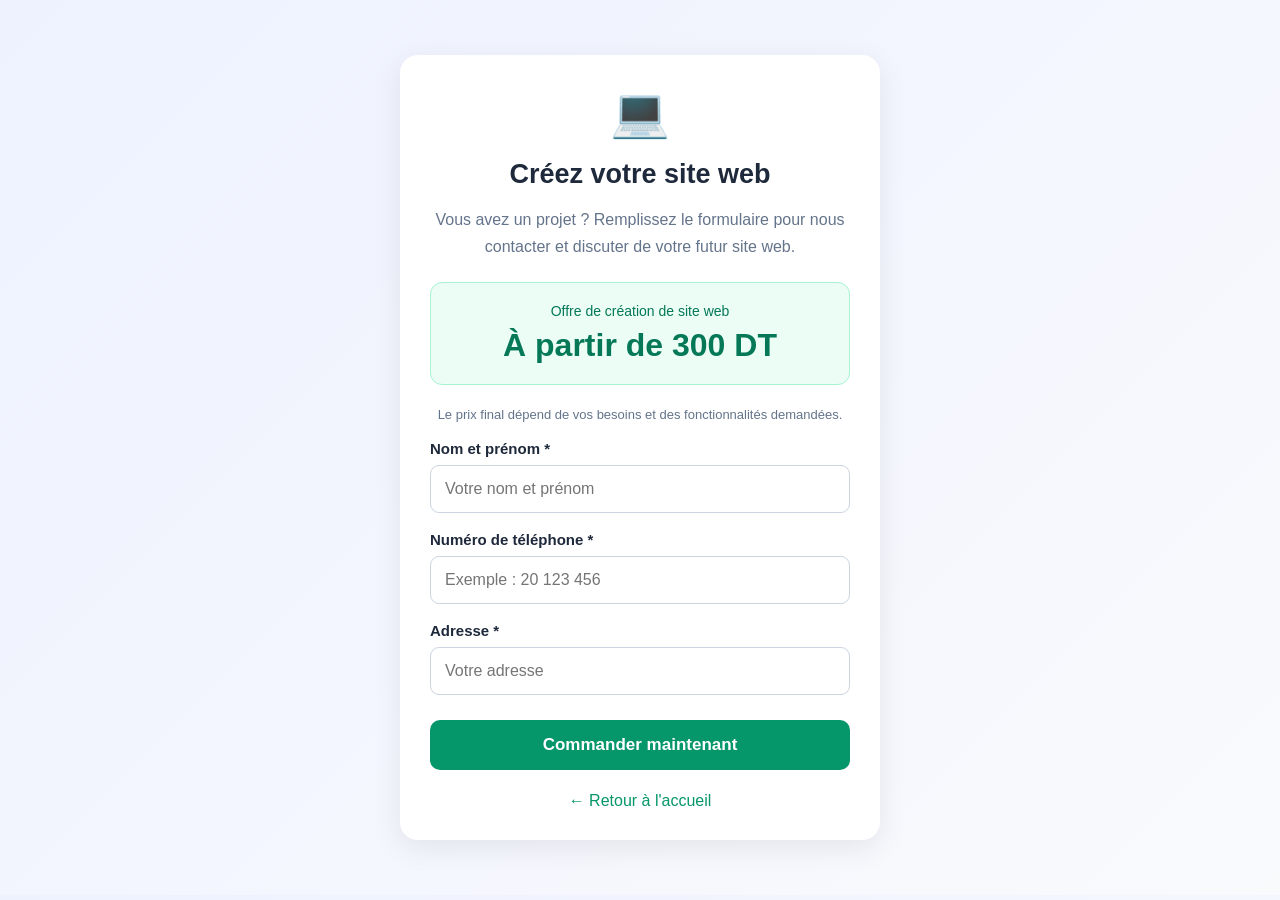
==== commande.html @ 0cea4aa4 "Create commande.html" ====
<!DOCTYPE html>
<html lang="fr">
<head>
  <meta charset="UTF-8">
  <meta name="viewport" content="width=device-width, initial-scale=1.0">
  <title>Commander un site web</title>

  <style>
    * {
      box-sizing: border-box;
    }

    body {
      margin: 0;
      padding: 20px;
      font-family: Arial, sans-serif;
      background: linear-gradient(135deg, #eef2ff, #f8fafc);
      color: #1e293b;
    }

    .container {
      max-width: 480px;
      margin: 35px auto;
      padding: 30px;
      background: white;
      border-radius: 18px;
      box-shadow: 0 8px 30px rgba(0, 0, 0, 0.08);
    }

    .icon {
      text-align: center;
      font-size: 48px;
    }

    h1 {
      text-align: center;
      font-size: 27px;
      margin-bottom: 12px;
    }

    .description {
      text-align: center;
      color: #64748b;
      line-height: 1.7;
    }

    .price {
      margin: 22px 0;
      padding: 20px;
      background: #ecfdf5;
      border: 1px solid #a7f3d0;
      border-radius: 12px;
      text-align: center;
    }

    .price span {
      display: block;
      color: #047857;
      font-size: 14px;
    }

    .price strong {
      display: block;
      margin-top: 8px;
      color: #047857;
      font-size: 32px;
    }

    .note {
      font-size: 13px;
      color: #64748b;
      text-align: center;
    }

    label {
      display: block;
      margin-top: 18px;
      margin-bottom: 8px;
      font-weight: bold;
      font-size: 15px;
    }

    input {
      display: block;
      width: 100%;
      padding: 14px;
      border: 1px solid #cbd5e1;
      border-radius: 9px;
      font-size: 16px;
      outline: none;
    }

    input:focus {
      border-color: #059669;
      box-shadow: 0 0 0 3px #05966920;
    }

    button {
      display: block;
      width: 100%;
      margin-top: 25px;
      padding: 15px;
      border: none;
      border-radius: 10px;
      background: #059669;
      color: white;
      font-size: 17px;
      font-weight: bold;
      cursor: pointer;
    }

    button:hover {
      background: #047857;
    }

    .back {
      display: block;
      margin-top: 22px;
      text-align: center;
      text-decoration: none;
      color: #059669;
    }

    .back:hover {
      text-decoration: underline;
    }

    @media (max-width: 400px) {
      .container {
        padding: 22px;
      }

      h1 {
        font-size: 23px;
      }
    }
  </style>
</head>

<body>

  <main class="container">

    <div class="icon">💻</div>

    <h1>Créez votre site web</h1>

    <p class="description">
      Vous avez un projet ?
      Remplissez le formulaire pour nous contacter
      et discuter de votre futur site web.
    </p>

    <div class="price">
      <span>Offre de création de site web</span>
      <strong>À partir de 300 DT</strong>
    </div>

    <p class="note">
      Le prix final dépend de vos besoins et des fonctionnalités demandées.
    </p>

    <form
      action="https://formspree.io/f/mbgdkabo"
      method="POST"
    >

      <input
        type="hidden"
        name="Objet"
        value="Nouvelle demande de création de site web"
      >

      <label for="nom">Nom et prénom *</label>
      <input
        type="text"
        id="nom"
        name="Nom et prénom"
        placeholder="Votre nom et prénom"
        autocomplete="name"
        required
      >

      <label for="telephone">Numéro de téléphone *</label>
      <input
        type="tel"
        id="telephone"
        name="Téléphone"
        placeholder="Exemple : 20 123 456"
        autocomplete="tel"
        required
      >

      <label for="adresse">Adresse *</label>
      <input
        type="text"
        id="adresse"
        name="Adresse"
        placeholder="Votre adresse"
        autocomplete="street-address"
        required
      >

      <button type="submit">
        Commander maintenant
      </button>

    </form>

    <a class="back" href="index.html">
      ← Retour à l'accueil
    </a>

  </main>

</body>
</html>
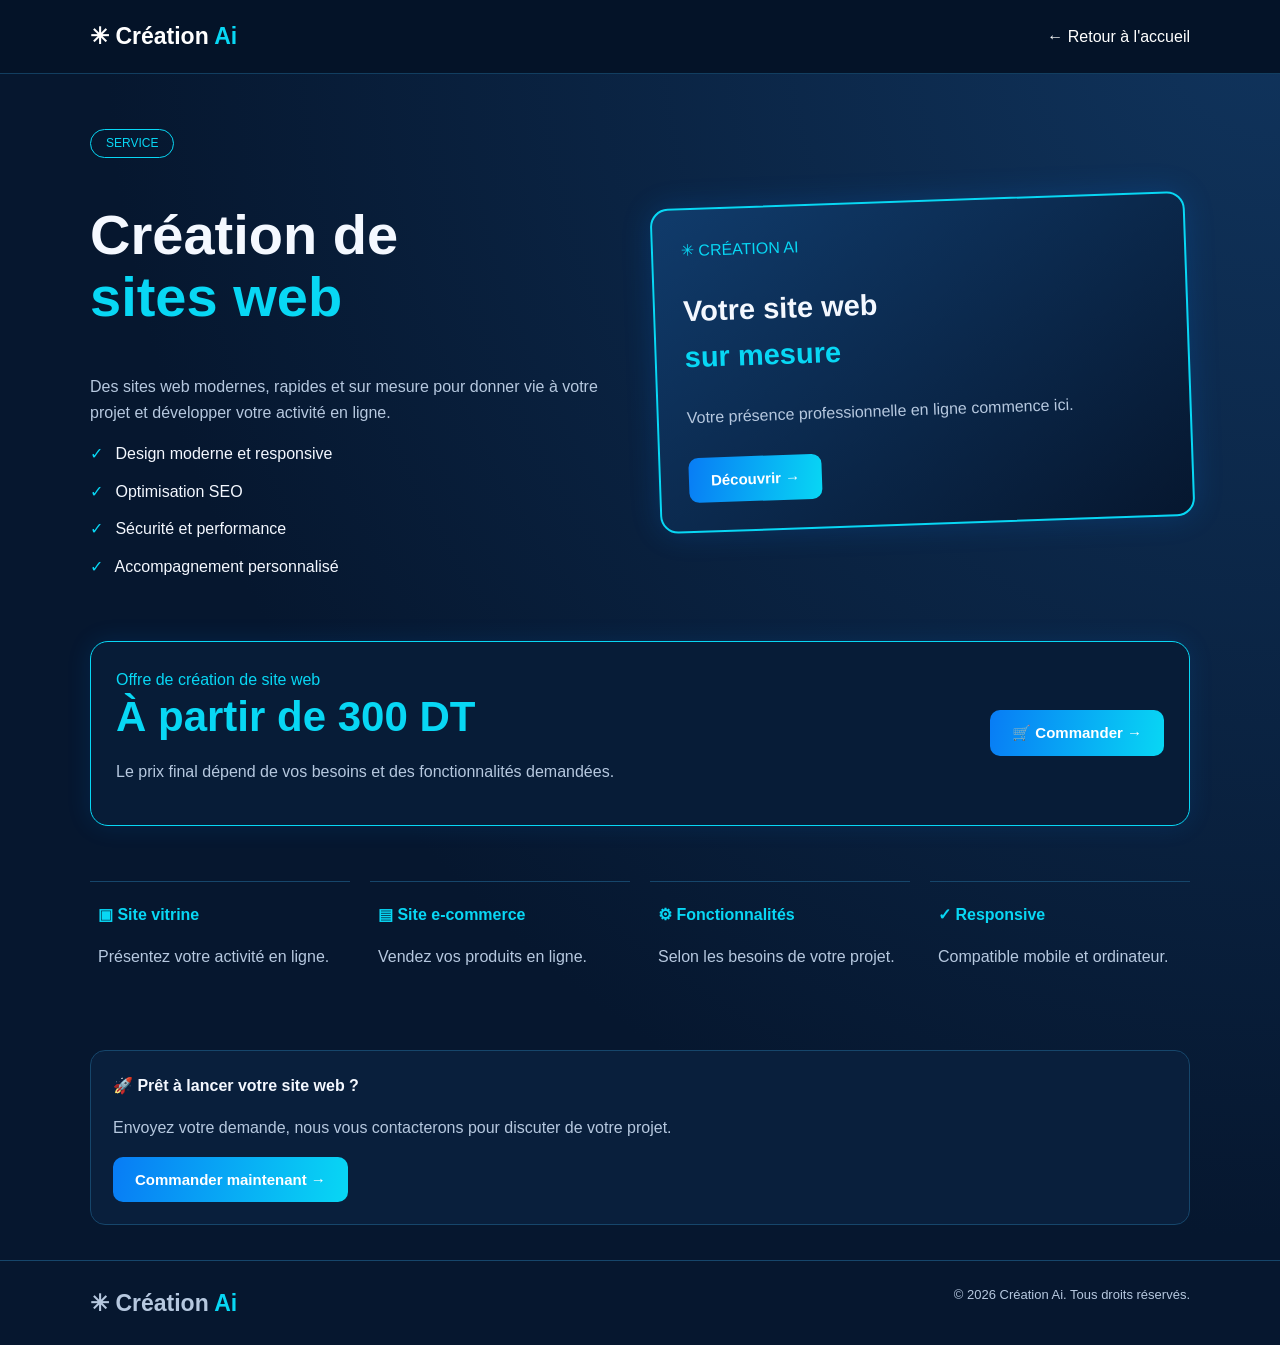
==== commit 1661c0e7: "Update commande.html" ====
--- a/commande.html
+++ b/commande.html
@@ -2,217 +2,389 @@
 <!DOCTYPE html>
 <html lang="fr">
 <head>
-  <meta charset="UTF-8">
-  <meta name="viewport" content="width=device-width, initial-scale=1.0">
-  <title>Commander un site web</title>
-
-  <style>
-    * {
-      box-sizing: border-box;
-    }
-
-    body {
-      margin: 0;
-      padding: 20px;
-      font-family: Arial, sans-serif;
-      background: linear-gradient(135deg, #eef2ff, #f8fafc);
-      color: #1e293b;
-    }
-
-    .container {
-      max-width: 480px;
-      margin: 35px auto;
-      padding: 30px;
-      background: white;
-      border-radius: 18px;
-      box-shadow: 0 8px 30px rgba(0, 0, 0, 0.08);
-    }
-
-    .icon {
-      text-align: center;
-      font-size: 48px;
-    }
-
-    h1 {
-      text-align: center;
-      font-size: 27px;
-      margin-bottom: 12px;
-    }
-
-    .description {
-      text-align: center;
-      color: #64748b;
-      line-height: 1.7;
-    }
-
-    .price {
-      margin: 22px 0;
-      padding: 20px;
-      background: #ecfdf5;
-      border: 1px solid #a7f3d0;
-      border-radius: 12px;
-      text-align: center;
-    }
-
-    .price span {
-      display: block;
-      color: #047857;
-      font-size: 14px;
-    }
-
-    .price strong {
-      display: block;
-      margin-top: 8px;
-      color: #047857;
-      font-size: 32px;
-    }
-
-    .note {
-      font-size: 13px;
-      color: #64748b;
-      text-align: center;
-    }
-
-    label {
-      display: block;
-      margin-top: 18px;
-      margin-bottom: 8px;
-      font-weight: bold;
-      font-size: 15px;
-    }
-
-    input {
-      display: block;
-      width: 100%;
-      padding: 14px;
-      border: 1px solid #cbd5e1;
-      border-radius: 9px;
-      font-size: 16px;
-      outline: none;
-    }
-
-    input:focus {
-      border-color: #059669;
-      box-shadow: 0 0 0 3px #05966920;
-    }
-
-    button {
-      display: block;
-      width: 100%;
-      margin-top: 25px;
-      padding: 15px;
-      border: none;
-      border-radius: 10px;
-      background: #059669;
-      color: white;
-      font-size: 17px;
-      font-weight: bold;
-      cursor: pointer;
-    }
-
-    button:hover {
-      background: #047857;
-    }
-
-    .back {
-      display: block;
-      margin-top: 22px;
-      text-align: center;
-      text-decoration: none;
-      color: #059669;
-    }
-
-    .back:hover {
-      text-decoration: underline;
-    }
-
-    @media (max-width: 400px) {
-      .container {
-        padding: 22px;
-      }
-
-      h1 {
-        font-size: 23px;
-      }
-    }
-  </style>
+<meta charset="UTF-8">
+<meta name="viewport" content="width=device-width, initial-scale=1.0">
+<meta name="theme-color" content="#06172f">
+<title>Création de sites web | Création Ai</title>
+
+<style>
+:root {
+  --bg: #06172f;
+  --panel: #0a2140;
+  --cyan: #08d7f4;
+  --blue: #087cf5;
+  --text: #f4f8ff;
+  --muted: #b6c8df;
+}
+* { box-sizing: border-box; }
+body {
+  margin: 0;
+  font-family: Arial, sans-serif;
+  color: var(--text);
+  background: radial-gradient(ellipse at top right, #10345d, var(--bg) 65%);
+  line-height: 1.6;
+}
+.container { width: min(1100px, 92%); margin: auto; }
+header {
+  background: #041328;
+  border-bottom: 1px solid #123e60;
+  padding: 18px 0;
+}
+nav {
+  display: flex;
+  align-items: center;
+  justify-content: space-between;
+  gap: 12px;
+  flex-wrap: wrap;
+}
+.logo { font-size: 23px; font-weight: bold; }
+.logo span, .cyan { color: var(--cyan); }
+nav a { color: white; text-decoration: none; }
+.hero {
+  display: grid;
+  grid-template-columns: 1fr 1fr;
+  align-items: center;
+  gap: 30px;
+  padding: 55px 0 35px;
+}
+.tag {
+  display: inline-block;
+  border: 1px solid var(--cyan);
+  border-radius: 30px;
+  padding: 4px 15px;
+  color: var(--cyan);
+  font-size: 12px;
+}
+h1 { font-size: clamp(36px, 5vw, 56px); line-height: 1.1; }
+h1 span { color: var(--cyan); }
+p { color: var(--muted); }
+ul { list-style: none; padding: 0; }
+li { margin: 12px 0; }
+.check { color: var(--cyan); margin-right: 8px; }
+.device {
+  border: 2px solid var(--cyan);
+  border-radius: 18px;
+  padding: 28px;
+  min-height: 250px;
+  background: linear-gradient(145deg, #103b6b, #06172f);
+  box-shadow: 0 0 30px #087cf533;
+  transform: rotate(-2deg);
+}
+.device h2 { font-size: 29px; }
+.device button { margin-top: 12px; }
+.price-card {
+  border: 1px solid var(--cyan);
+  border-radius: 18px;
+  background: #071c37;
+  padding: 25px;
+  display: flex;
+  align-items: center;
+  justify-content: space-between;
+  gap: 20px;
+  flex-wrap: wrap;
+  box-shadow: 0 0 25px #087cf522;
+  margin: 10px auto 45px;
+}
+.price-label { color: var(--cyan); }
+.price {
+  font-size: 42px;
+  font-weight: bold;
+  color: var(--cyan);
+  line-height: 1.2;
+}
+.btn {
+  border: 0;
+  border-radius: 10px;
+  padding: 14px 22px;
+  color: white;
+  font-weight: bold;
+  background: linear-gradient(100deg, var(--blue), var(--cyan));
+  cursor: pointer;
+  font-size: 15px;
+}
+.btn:hover { filter: brightness(1.1); }
+.features {
+  display: grid;
+  grid-template-columns: repeat(4, 1fr);
+  gap: 20px;
+  padding: 10px 0 45px;
+}
+.feature {
+  border-top: 1px solid #16466b;
+  padding: 20px 8px;
+}
+.feature strong { color: var(--cyan); }
+.cta {
+  border: 1px solid #16466b;
+  background: #091f3c;
+  border-radius: 15px;
+  padding: 22px;
+  margin-bottom: 35px;
+}
+footer {
+  border-top: 1px solid #16466b;
+  padding: 24px 0;
+  color: var(--muted);
+  font-size: 13px;
+}
+footer .container {
+  display: flex;
+  justify-content: space-between;
+  gap: 15px;
+  flex-wrap: wrap;
+}
+
+/* Fenêtre de commande */
+.modal-backdrop {
+  position: fixed;
+  inset: 0;
+  z-index: 100;
+  display: none;
+  align-items: center;
+  justify-content: center;
+  padding: 16px;
+  background: rgba(1, 9, 23, .88);
+  backdrop-filter: blur(5px);
+}
+.modal-backdrop.open { display: flex; }
+.modal {
+  width: min(100%, 460px);
+  max-height: 92vh;
+  overflow-y: auto;
+  padding: 24px;
+  border: 1px solid var(--cyan);
+  border-radius: 17px;
+  background: linear-gradient(150deg, #0c294c, #06172f);
+  box-shadow: 0 0 35px #008dff33;
+}
+.modal-head {
+  display: flex;
+  justify-content: space-between;
+  align-items: center;
+  gap: 12px;
+}
+.modal h2 { margin: 0; font-size: 24px; }
+.close {
+  background: transparent;
+  border: 1px solid #17608a;
+  color: white;
+  border-radius: 50%;
+  width: 35px;
+  height: 35px;
+  font-size: 23px;
+  cursor: pointer;
+}
+.selected {
+  color: var(--cyan);
+  background: #092b4b;
+  padding: 12px;
+  border-radius: 8px;
+  margin: 15px 0;
+  font-weight: bold;
+}
+.field { margin-bottom: 14px; }
+.field label {
+  display: block;
+  font-size: 13px;
+  margin-bottom: 6px;
+  font-weight: bold;
+}
+.field input {
+  width: 100%;
+  padding: 12px;
+  border: 1px solid #155782;
+  border-radius: 8px;
+  background: #061a34;
+  color: white;
+  font-size: 15px;
+  outline: none;
+}
+.field input:focus { border-color: var(--cyan); }
+.field input::placeholder { color: #8199b5; }
+.submit { width: 100%; }
+.privacy { text-align: center; font-size: 11px; }
+.status { font-size: 13px; }
+@media(max-width: 700px) {
+  .hero { grid-template-columns: 1fr; padding-top: 35px; }
+  .device { min-height: 200px; }
+  .features { grid-template-columns: 1fr 1fr; gap: 8px; }
+  .price { font-size: 36px; }
+  .price-card { align-items: stretch; }
+  .price-card .btn { width: 100%; }
+  .modal { padding: 19px; }
+}
+</style>
 </head>
 
 <body>
-
-  <main class="container">
-
-    <div class="icon">💻</div>
-
-    <h1>Créez votre site web</h1>
-
-    <p class="description">
-      Vous avez un projet ?
-      Remplissez le formulaire pour nous contacter
-      et discuter de votre futur site web.
-    </p>
-
-    <div class="price">
-      <span>Offre de création de site web</span>
-      <strong>À partir de 300 DT</strong>
+<header>
+  <div class="container">
+    <nav>
+      <a href="index.html" class="logo">✳ Création <span>Ai</span></a>
+      <a href="index.html">← Retour à l'accueil</a>
+    </nav>
+  </div>
+</header>
+
+<main class="container">
+  <section class="hero">
+    <div>
+      <span class="tag">SERVICE</span>
+      <h1>Création de<br><span>sites web</span></h1>
+      <p>
+        Des sites web modernes, rapides et sur mesure pour
+        donner vie à votre projet et développer votre activité en ligne.
+      </p>
+      <ul>
+        <li><span class="check">✓</span> Design moderne et responsive</li>
+        <li><span class="check">✓</span> Optimisation SEO</li>
+        <li><span class="check">✓</span> Sécurité et performance</li>
+        <li><span class="check">✓</span> Accompagnement personnalisé</li>
+      </ul>
     </div>
 
-    <p class="note">
-      Le prix final dépend de vos besoins et des fonctionnalités demandées.
-    </p>
-
-    <form
-      action="https://formspree.io/f/mbgdkabo"
-      method="POST"
-    >
-
-      <input
-        type="hidden"
-        name="Objet"
-        value="Nouvelle demande de création de site web"
-      >
-
-      <label for="nom">Nom et prénom *</label>
-      <input
-        type="text"
-        id="nom"
-        name="Nom et prénom"
-        placeholder="Votre nom et prénom"
-        autocomplete="name"
-        required
-      >
-
-      <label for="telephone">Numéro de téléphone *</label>
-      <input
-        type="tel"
-        id="telephone"
-        name="Téléphone"
-        placeholder="Exemple : 20 123 456"
-        autocomplete="tel"
-        required
-      >
-
-      <label for="adresse">Adresse *</label>
-      <input
-        type="text"
-        id="adresse"
-        name="Adresse"
-        placeholder="Votre adresse"
-        autocomplete="street-address"
-        required
-      >
-
-      <button type="submit">
-        Commander maintenant
-      </button>
-
+    <div class="device">
+      <span class="cyan">✳ CRÉATION AI</span>
+      <h2>Votre site web<br><span class="cyan">sur mesure</span></h2>
+      <p>Votre présence professionnelle en ligne commence ici.</p>
+      <button class="btn" type="button" data-order>Découvrir →</button>
+    </div>
+  </section>
+
+  <!-- خانة السعر الوحيدة -->
+  <section class="price-card">
+    <div>
+      <div class="price-label">Offre de création de site web</div>
+      <div class="price">À partir de 300 DT</div>
+      <p>Le prix final dépend de vos besoins et des fonctionnalités demandées.</p>
+    </div>
+    <button class="btn" type="button" data-order>
+      🛒 Commander →
+    </button>
+  </section>
+
+  <section class="features">
+    <div class="feature"><strong>▣ Site vitrine</strong><p>Présentez votre activité en ligne.</p></div>
+    <div class="feature"><strong>▤ Site e-commerce</strong><p>Vendez vos produits en ligne.</p></div>
+    <div class="feature"><strong>⚙ Fonctionnalités</strong><p>Selon les besoins de votre projet.</p></div>
+    <div class="feature"><strong>✓ Responsive</strong><p>Compatible mobile et ordinateur.</p></div>
+  </section>
+
+  <div class="cta">
+    <strong>🚀 Prêt à lancer votre site web ?</strong>
+    <p>Envoyez votre demande, nous vous contacterons pour discuter de votre projet.</p>
+    <button class="btn" type="button" data-order>Commander maintenant →</button>
+  </div>
+</main>
+
+<footer>
+  <div class="container">
+    <strong class="logo">✳ Création <span>Ai</span></strong>
+    <span>© 2026 Création Ai. Tous droits réservés.</span>
+  </div>
+</footer>
+
+<!-- Formulaire qui s'ouvre au clic sur Commander -->
+<div class="modal-backdrop" id="orderModal" aria-hidden="true">
+  <section class="modal" role="dialog" aria-modal="true" aria-labelledby="modalTitle">
+    <div class="modal-head">
+      <h2 id="modalTitle">Votre commande</h2>
+      <button class="close" type="button" id="closeModal" aria-label="Fermer">×</button>
+    </div>
+
+    <p>Remplissez vos coordonnées pour demander la création de votre site web.</p>
+    <div class="selected">Création de site web — à partir de 300 DT</div>
+
+    <!-- Remplace YOUR_FORM_ID par ton identifiant Formspree -->
+    <form id="orderForm" action="https://formspree.io/f/YOUR_FORM_ID" method="POST">
+      <input type="hidden" name="_subject" value="Nouvelle demande de création de site web">
+
+      <div class="field">
+        <label for="prenom">Prénom *</label>
+        <input id="prenom" name="Prénom" type="text" placeholder="Votre prénom" required>
+      </div>
+
+      <div class="field">
+        <label for="nom">Nom *</label>
+        <input id="nom" name="Nom" type="text" placeholder="Votre nom" required>
+      </div>
+
+      <div class="field">
+        <label for="telephone">Numéro de téléphone *</label>
+        <input id="telephone" name="Téléphone" type="tel" placeholder="Ex. : +216 XX XXX XXX" required>
+      </div>
+
+      <div class="field">
+        <label for="adresse">Adresse *</label>
+        <input id="adresse" name="Adresse" type="text" placeholder="Votre adresse complète" required>
+      </div>
+
+      <button class="btn submit" type="submit">Envoyer ma demande →</button>
+      <p class="privacy">Vos informations seront utilisées pour traiter votre demande.</p>
+      <p class="status" id="formStatus" role="status"></p>
     </form>
-
-    <a class="back" href="index.html">
-      ← Retour à l'accueil
-    </a>
-
-  </main>
-
+  </section>
+</div>
+
+<script>
+const modal = document.getElementById('orderModal');
+const form = document.getElementById('orderForm');
+const statusBox = document.getElementById('formStatus');
+const submitButton = form.querySelector('button[type="submit"]');
+
+function openModal() {
+  modal.classList.add('open');
+  modal.setAttribute('aria-hidden', 'false');
+  document.body.style.overflow = 'hidden';
+  setTimeout(() => document.getElementById('prenom').focus(), 50);
+}
+function closeModal() {
+  modal.classList.remove('open');
+  modal.setAttribute('aria-hidden', 'true');
+  document.body.style.overflow = '';
+}
+document.querySelectorAll('[data-order]').forEach(button => {
+  button.addEventListener('click', openModal);
+});
+document.getElementById('closeModal').addEventListener('click', closeModal);
+modal.addEventListener('click', event => {
+  if (event.target === modal) closeModal();
+});
+document.addEventListener('keydown', event => {
+  if (event.key === 'Escape') closeModal();
+});
+
+form.addEventListener('submit', async event => {
+  event.preventDefault();
+
+  if (form.action.includes('YOUR_FORM_ID')) {
+    statusBox.textContent = 'Configurez d’abord votre identifiant Formspree dans le code.';
+    statusBox.style.color = '#ffbaba';
+    return;
+  }
+
+  submitButton.disabled = true;
+  submitButton.textContent = 'Envoi en cours…';
+
+  try {
+    const response = await fetch(form.action, {
+      method: 'POST',
+      body: new FormData(form),
+      headers: { Accept: 'application/json' }
+    });
+    if (!response.ok) throw new Error('Envoi impossible');
+
+    statusBox.textContent = 'Merci ! Votre demande a bien été envoyée.';
+    statusBox.style.color = '#8fffd9';
+    form.reset();
+  } catch (error) {
+    statusBox.textContent = 'Échec de l’envoi. Vérifiez votre connexion et Formspree.';
+    statusBox.style.color = '#ffbaba';
+  } finally {
+    submitButton.disabled = false;
+    submitButton.textContent = 'Envoyer ma demande →';
+  }
+});
+</script>
 </body>
 </html>
